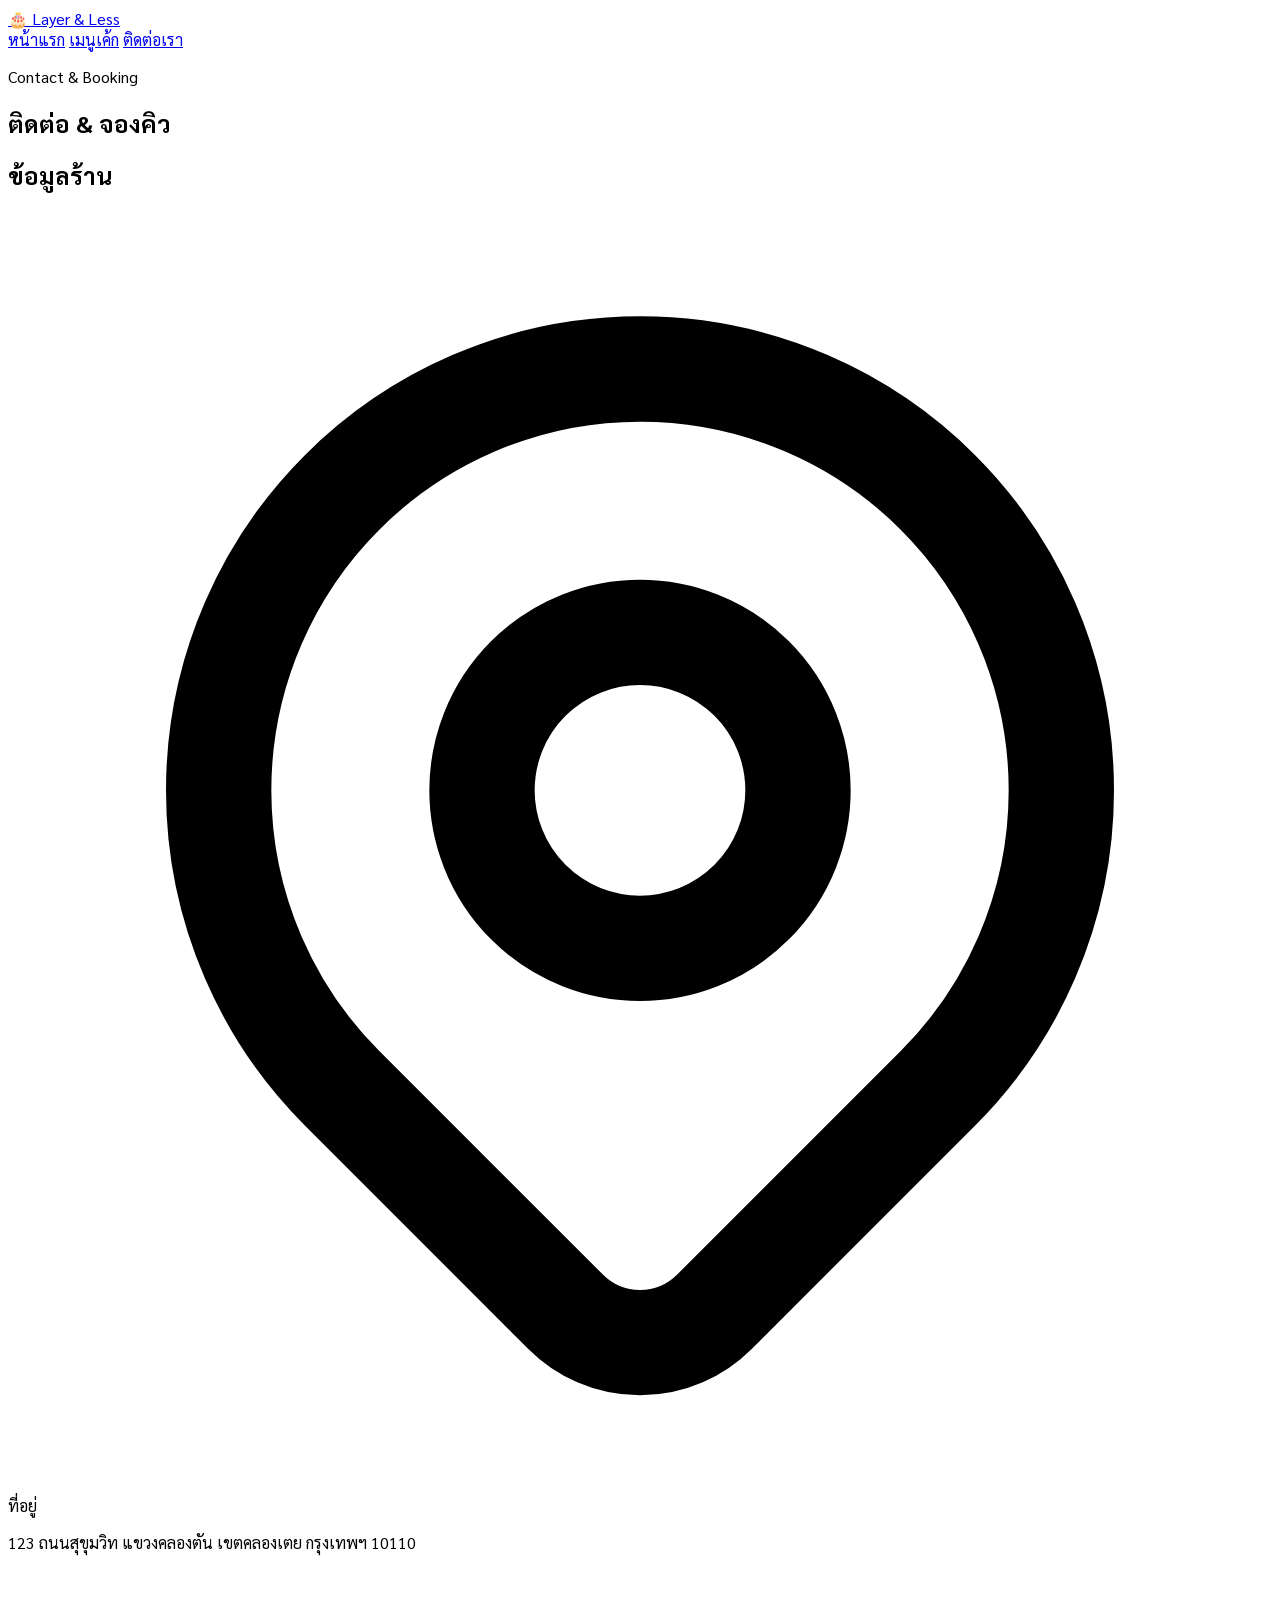
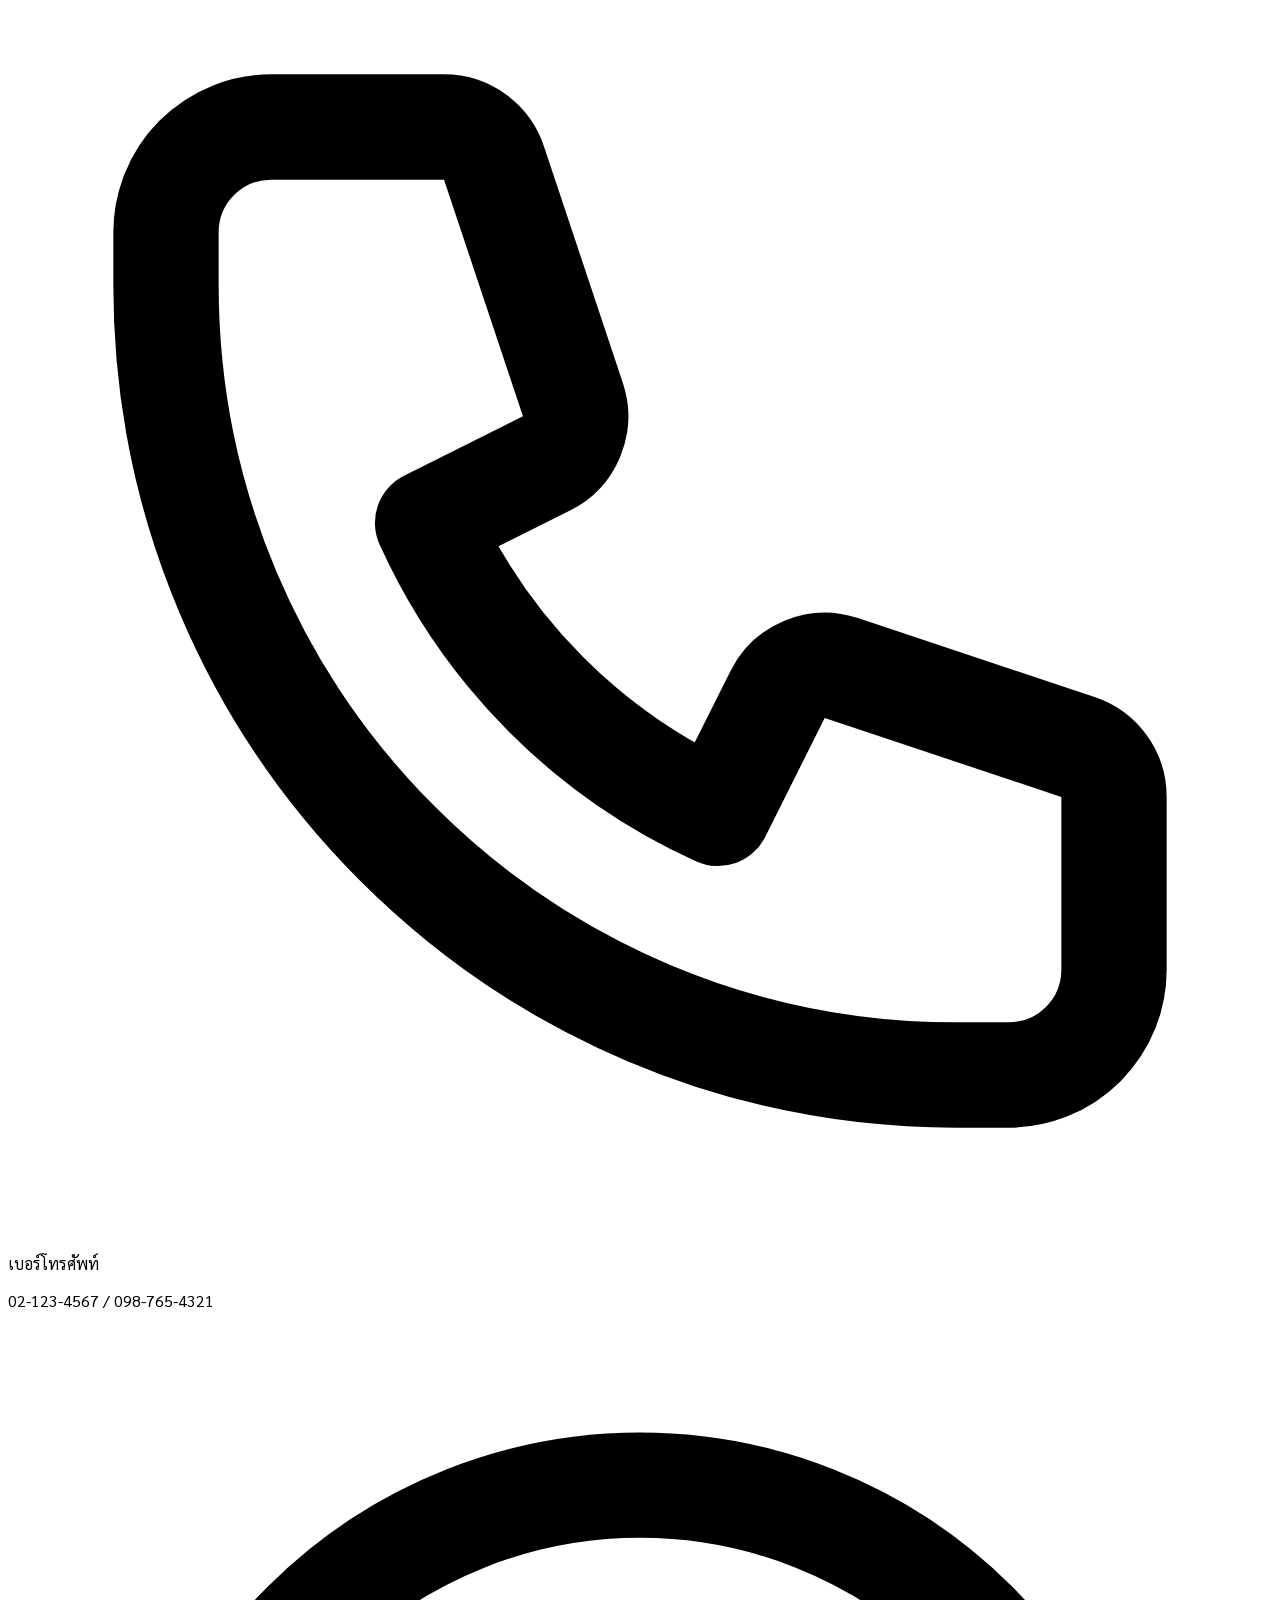
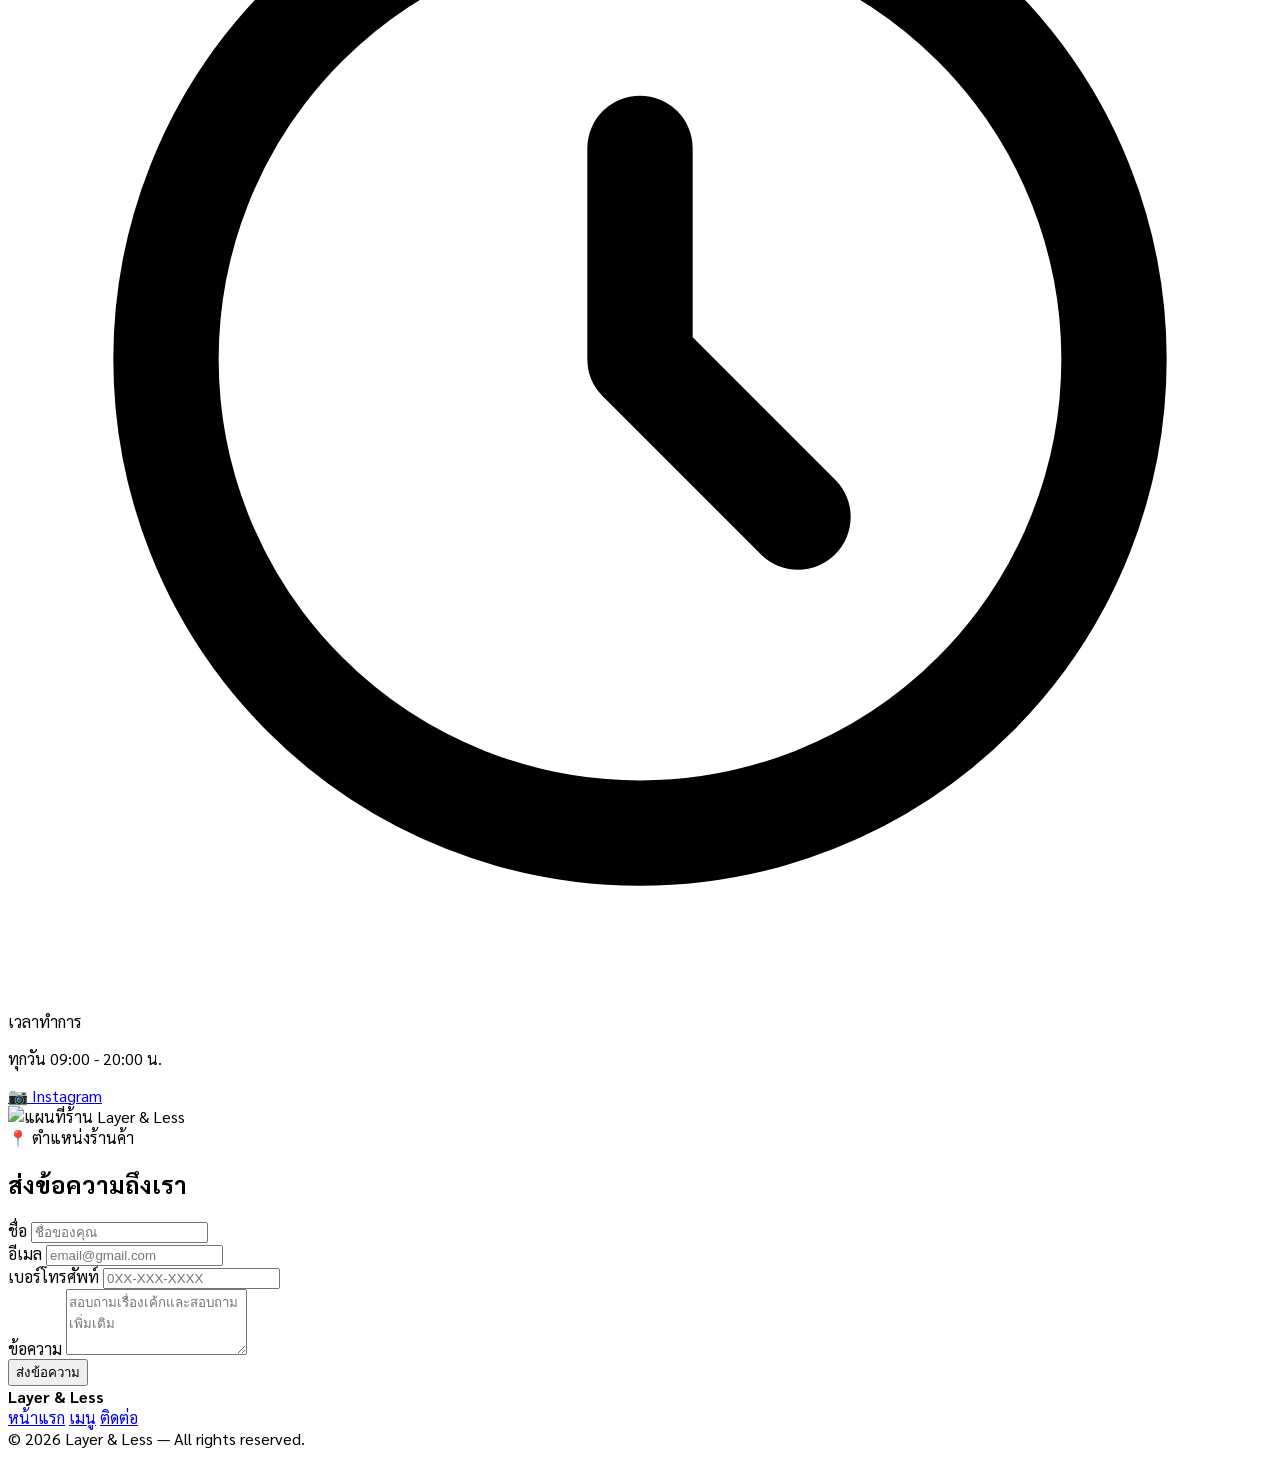
==== contact.html @ 89016ce3 "Fix merge conflicts in contact.html Resolved merge conflicts in contact.html and cleaned up the code" ====
<!DOCTYPE html>
<html lang="th">
<head>
  <meta charset="UTF-8">
  <meta name="viewport" content="width=device-width, initial-scale=1.0">
  <title>Layer & Less | Contact</title>
  <!-- โหลด Tailwind CSS ผ่าน CDN -->
  <script src="https://cdn.tailwindcss.com"></script>
  <link href="https://fonts.googleapis.com/css2?family=Sarabun:wght@300;400;500;600;700&display=swap" rel="stylesheet">
  <style>
    body {
      font-family: 'Sarabun', sans-serif;
    }
  </style>
  <script>
    tailwind.config = {
      theme: {
        extend: {
          colors: {
            'brand-brown': '#7c624d',
            'brand-pink': '#c25868',
            'brand-dark': '#382828',
            'brand-bg': '#fcfbf9'
          }
        }
      }
    }
  </script>
</head>
<body class="bg-brand-bg text-gray-800 flex flex-col min-h-screen justify-between">

  <!-- Header / Navigation -->
  <header class="bg-white border-b border-gray-100 sticky top-0 z-50">
    <div class="max-w-6xl mx-auto px-4 py-4 flex items-center justify-between">
      <a class="flex items-center gap-2 text-2xl font-bold text-brand-dark" href="index.html">
        <span class="p-2 bg-brand-pink/10 rounded-xl">🎂</span>
        Layer & Less
      </a>

      <nav class="flex items-center gap-2" aria-label="Main navigation">
        <a href="index.html" class="px-4 py-1.5 rounded-full text-sm font-medium text-brand-brown hover:bg-gray-100 transition">หน้าแรก</a>
        <a href="menu.html" class="px-4 py-1.5 rounded-full text-sm font-medium text-brand-brown hover:bg-gray-100 transition">เมนูเค้ก</a>
        <a href="contact.html" class="px-4 py-1.5 rounded-full text-sm font-medium bg-brand-pink text-white hover:bg-brand-pink/90 transition">ติดต่อเรา</a>
      </nav>
    </div>
  </header>

  <main class="mb-auto py-12">
    <section class="max-w-6xl mx-auto px-4">
      
      <!-- Contact Heading -->
      <div class="text-center mb-12">
        <p class="text-brand-pink font-medium text-sm tracking-wider uppercase mb-1">Contact & Booking</p>
        <h1 class="text-3xl md:text-4xl font-bold text-brand-dark">ติดต่อ & จองคิว</h1>
      </div>

      <div class="grid grid-cols-1 md:grid-cols-2 gap-12 items-start">
        
        <!-- Contact Information + Map -->
        <section class="space-y-8">
          <div class="bg-white p-6 md:p-8 rounded-2xl border border-gray-100 shadow-sm space-y-6">
            <h2 class="text-xl font-bold text-brand-dark mb-4">ข้อมูลร้าน</h2>
            
            <!-- Address -->
            <div class="flex items-start gap-4">
              <div class="p-3 bg-brand-pink/10 text-brand-pink rounded-full shrink-0">
                <svg xmlns="http://www.w3.org/2000/svg" class="w-5 h-5" fill="none" viewBox="0 0 24 24" stroke="currentColor">
                  <path stroke-linecap="round" stroke-linejoin="round" stroke-width="2" d="M17.657 16.657L13.414 20.9a1.998 1.998 0 01-2.827 0l-4.244-4.243a8 8 0 1111.314 0z"/>
                  <path stroke-linecap="round" stroke-linejoin="round" stroke-width="2" d="M15 11a3 3 0 11-6 0 3 3 0 016 0z"/>
                </svg>
              </div>
              <div>
                <p class="text-sm text-gray-500">ที่อยู่</p>
                <p class="font-medium text-gray-800">123 ถนนสุขุมวิท แขวงคลองตัน เขตคลองเตย กรุงเทพฯ 10110</p>
              </div>
            </div>

            <!-- Phone -->
            <div class="flex items-start gap-4">
              <div class="p-3 bg-brand-pink/10 text-brand-pink rounded-full shrink-0">
                <svg xmlns="http://www.w3.org/2000/svg" class="w-5 h-5" fill="none" viewBox="0 0 24 24" stroke="currentColor">
                  <path stroke-linecap="round" stroke-linejoin="round" stroke-width="2" d="M3 5a2 2 0 012-2h3.28a1 1 0 01.948.684l1.498 4.493a1 1 0 01-.502 1.21l-2.257 1.13a11.042 11.042 0 005.516 5.516l1.13-2.257a1 1 0 011.21-.502l4.493 1.498a1 1 0 01.684.949V19a2 2 0 01-2 2h-1C9.716 21 3 14.284 3 6V5z"/>
                </svg>
              </div>
              <div>
                <p class="text-sm text-gray-500">เบอร์โทรศัพท์</p>
                <p class="font-medium text-gray-800">02-123-4567 / 098-765-4321</p>
              </div>
            </div>

            <!-- Opening Hours -->
            <div class="flex items-start gap-4">
              <div class="p-3 bg-brand-pink/10 text-brand-pink rounded-full shrink-0">
                <svg xmlns="http://www.w3.org/2000/svg" class="w-5 h-5" fill="none" viewBox="0 0 24 24" stroke="currentColor">
                  <path stroke-linecap="round" stroke-linejoin="round" stroke-width="2" d="M12 8v4l3 3m6-3a9 9 0 11-18 0 9 9 0 0118 0z"/>
                </svg>
              </div>
              <div>
                <p class="text-sm text-gray-500">เวลาทำการ</p>
                <p class="font-medium text-gray-800">ทุกวัน 09:00 - 20:00 น.</p>
              </div>
            </div>

            <!-- Social Media -->
            <div class="pt-2 border-t border-gray-100">
              <a href="https://instagram.com" target="_blank" rel="noopener noreferrer" class="inline-flex items-center gap-2 px-4 py-2 border border-brand-pink text-brand-pink rounded-full text-sm font-medium hover:bg-brand-pink/5 transition">
                <span>📷</span> Instagram
              </a>
            </div>
          </div>

          <!-- Map Placeholder (Unsplash Image) -->
          <div class="overflow-hidden rounded-2xl border border-gray-100 shadow-sm h-64 bg-gray-200 relative">
            <img src="https://images.unsplash.com/photo-1526778548025-fa2f459cd5c1?auto=format&fit=crop&w=800&q=80" alt="แผนที่ร้าน Layer & Less" class="w-full h-full object-cover">
            <div class="absolute inset-0 bg-black/20 flex items-center justify-center">
              <span class="bg-white/90 text-brand-dark px-4 py-2 rounded-lg text-sm font-semibold shadow-md">📍 ตำแหน่งร้านค้า</span>
            </div>
          </div>
        </section>

        <!-- Contact Form -->
        <section class="bg-white p-6 md:p-8 rounded-2xl border border-gray-100 shadow-sm">
          <h2 class="text-xl font-bold text-brand-dark mb-6">ส่งข้อความถึงเรา</h2>

          <form class="space-y-4" action="#" method="POST">
            <div>
              <label class="block text-sm font-medium text-gray-700 mb-1" for="name">ชื่อ</label>
              <input type="text" id="name" name="name" placeholder="ชื่อของคุณ" required class="w-full px-4 py-2.5 rounded-lg border border-gray-200 focus:outline-none focus:ring-2 focus:ring-brand-pink/50 focus:border-brand-pink transition text-sm">
            </div>

            <div>
              <label class="block text-sm font-medium text-gray-700 mb-1" for="email">อีเมล</label>
              <input type="email" id="email" name="email" placeholder="email@gmail.com" required class="w-full px-4 py-2.5 rounded-lg border border-gray-200 focus:outline-none focus:ring-2 focus:ring-brand-pink/50 focus:border-brand-pink transition text-sm">
            </div>

            <div>
              <label class="block text-sm font-medium text-gray-700 mb-1" for="phone">เบอร์โทรศัพท์</label>
              <input type="tel" id="phone" name="phone" placeholder="0XX-XXX-XXXX" required class="w-full px-4 py-2.5 rounded-lg border border-gray-200 focus:outline-none focus:ring-2 focus:ring-brand-pink/50 focus:border-brand-pink transition text-sm">
            </div>

            <div>
              <label class="block text-sm font-medium text-gray-700 mb-1" for="message">ข้อความ</label>
              <textarea id="message" name="message" rows="4" placeholder="สอบถามเรื่องเค้กและสอบถามเพิ่มเติม" required class="w-full px-4 py-2.5 rounded-lg border border-gray-200 focus:outline-none focus:ring-2 focus:ring-brand-pink/50 focus:border-brand-pink transition text-sm"></textarea>
            </div>

            <button type="submit" class="w-full py-3 bg-brand-pink text-white font-medium rounded-lg hover:bg-brand-pink/90 transition shadow-sm text-sm">ส่งข้อความ</button>
          </form>
        </section>

      </div>
    </section>
  </main>

  <!-- Footer -->
  <footer class="bg-brand-dark text-gray-300 py-8">
    <div class="max-w-6xl mx-auto px-4 flex flex-col md:flex-row items-center justify-between gap-4 border-b border-gray-700 pb-6">
      <strong class="text-white text-lg">Layer & Less</strong>
      <nav class="flex items-center gap-6 text-sm" aria-label="Footer navigation">
        <a href="index.html" class="hover:text-white transition">หน้าแรก</a>
        <a href="menu.html" class="hover:text-white transition">เมนู</a>
        <a href="contact.html" class="hover:text-white transition">ติดต่อ</a>
      </nav>
    </div>
    <div class="max-w-6xl mx-auto px-4 text-center text-xs text-gray-500 mt-6">© 2026 Layer & Less — All rights reserved.</div>
  </footer>

</body>
</html>
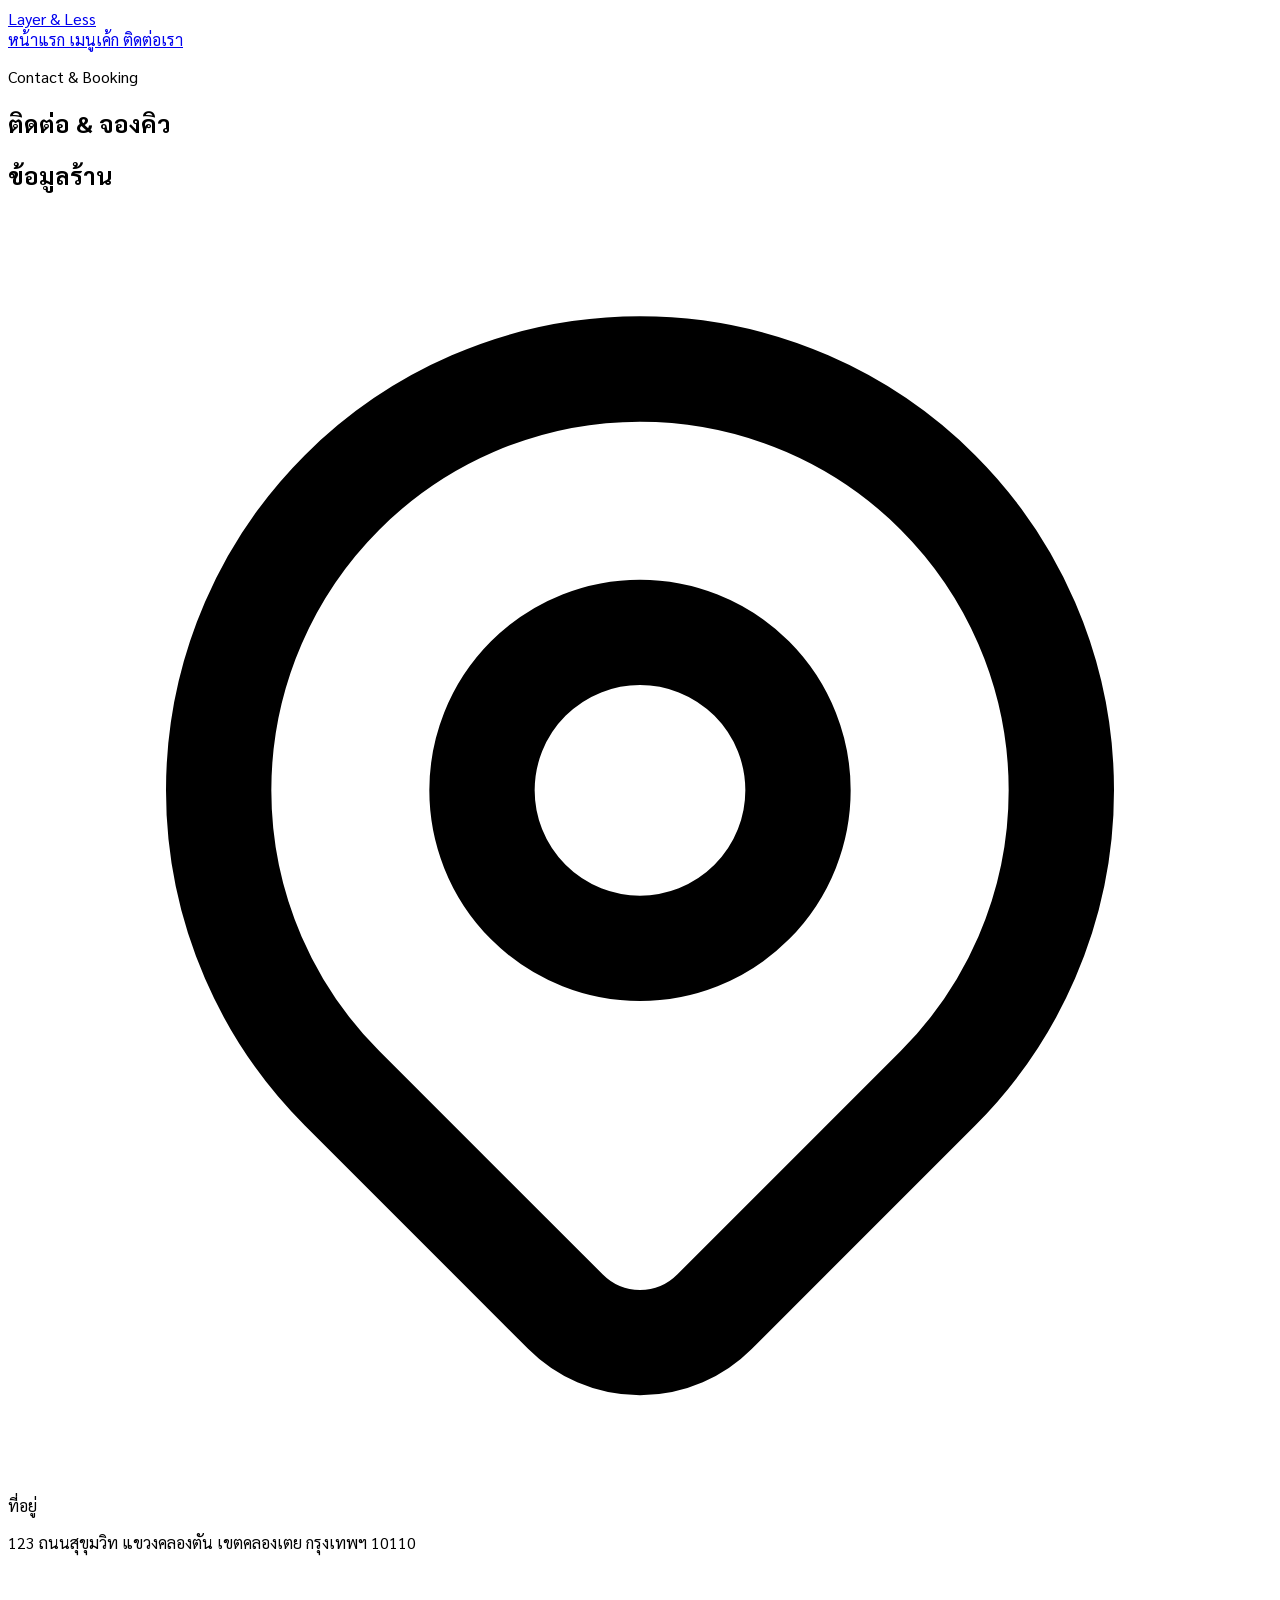
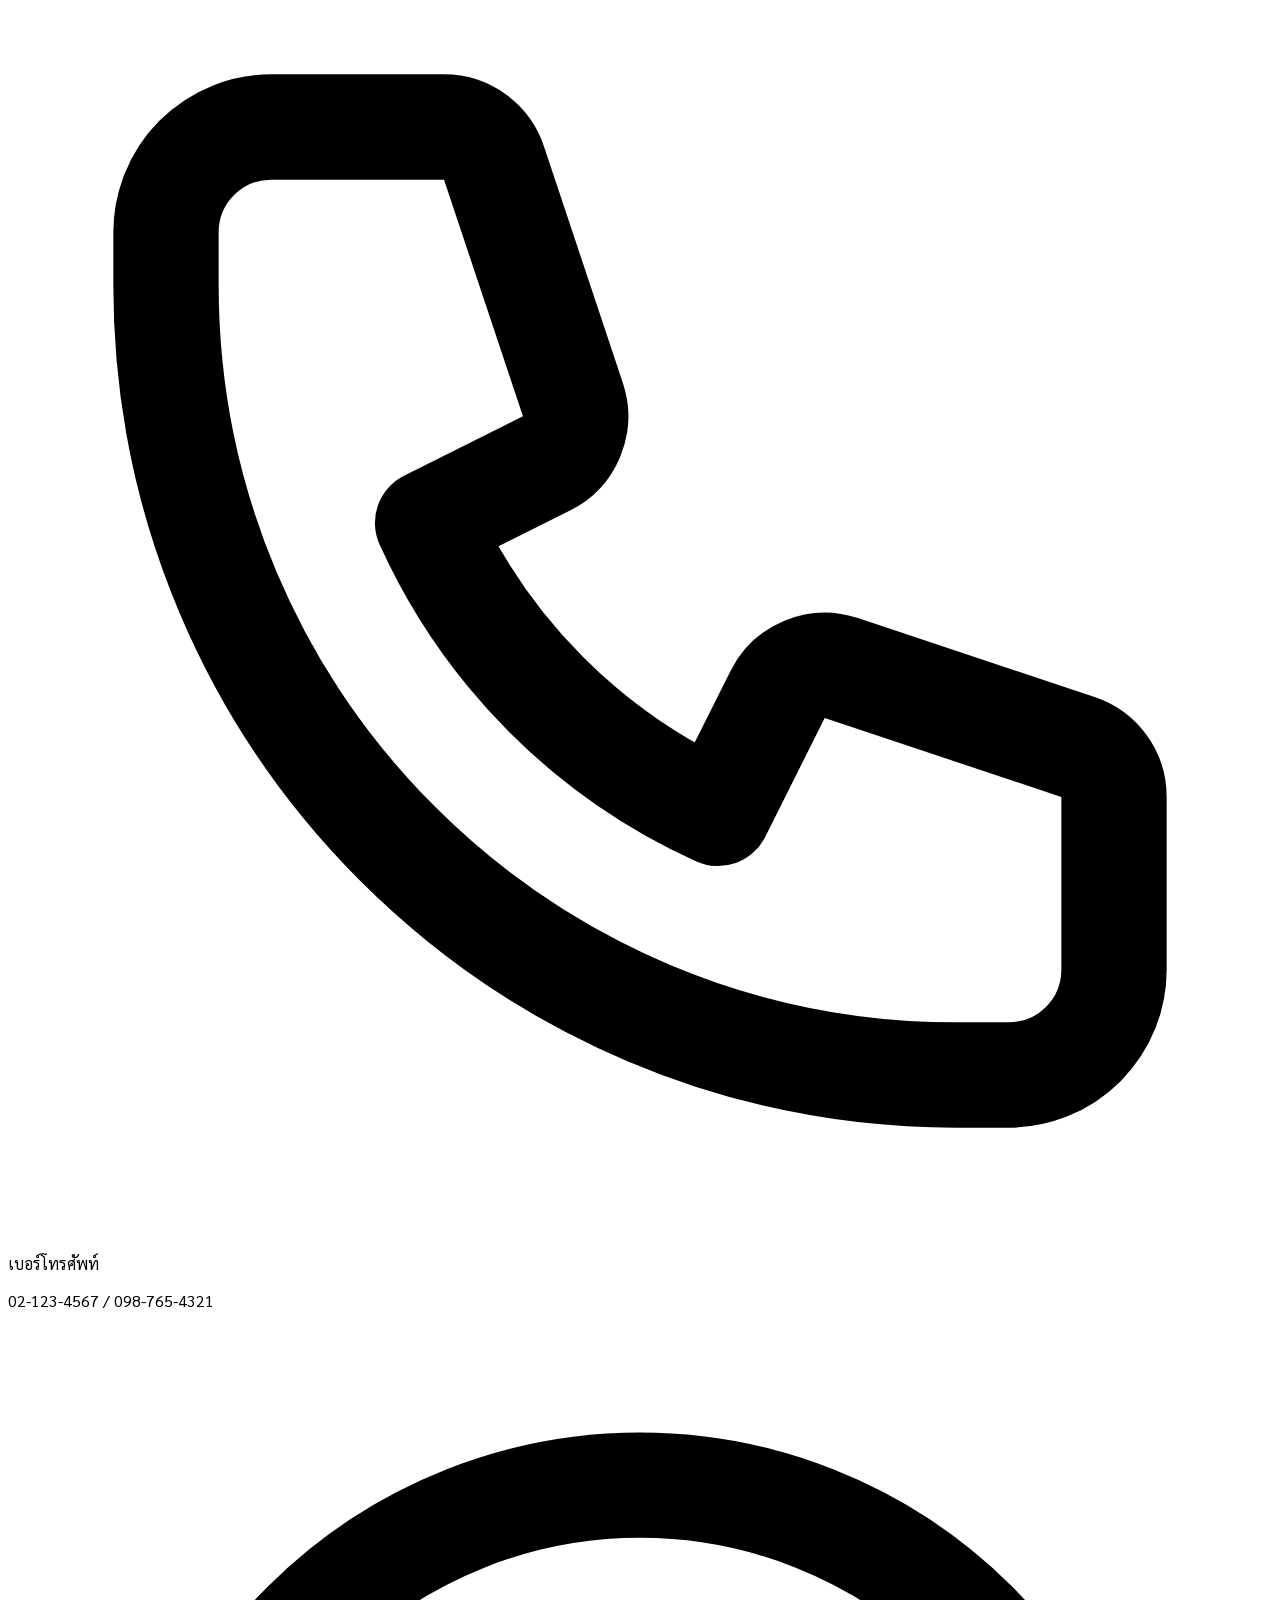
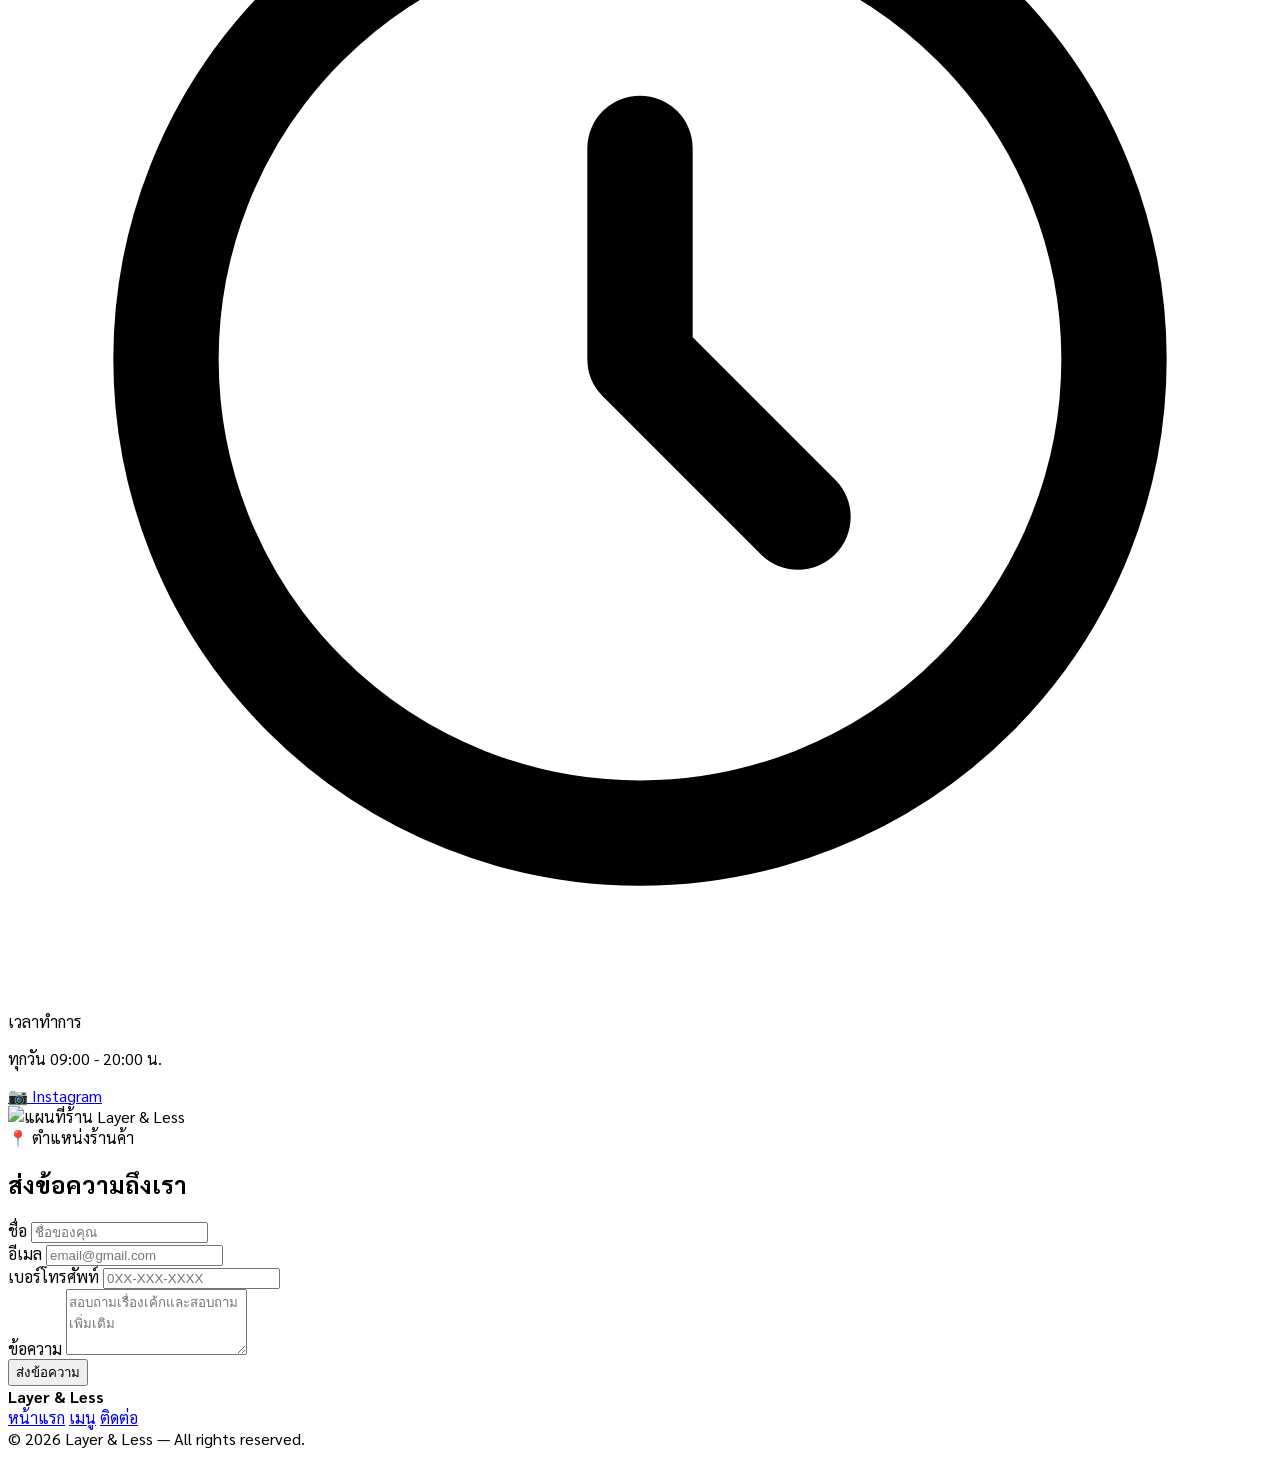
==== commit eeffcdfe: "Refactor header and footer navigation styles Updated header and footer navigation styles and structu" ====
--- a/contact.html
+++ b/contact.html
@@ -29,18 +29,24 @@
 </head>
 <body class="bg-brand-bg text-gray-800 flex flex-col min-h-screen justify-between">
 
-  <!-- Header / Navigation -->
-  <header class="bg-white border-b border-gray-100 sticky top-0 z-50">
-    <div class="max-w-6xl mx-auto px-4 py-4 flex items-center justify-between">
-      <a class="flex items-center gap-2 text-2xl font-bold text-brand-dark" href="index.html">
-        <span class="p-2 bg-brand-pink/10 rounded-xl">🎂</span>
-        Layer & Less
+  <!-- Header & Navigation Bar (ปรับตามรูปภาพ) -->
+  <header class="bg-white border-b border-amber-100/60 py-4 shadow-sm">
+    <div class="max-w-6xl mx-auto px-6 flex items-center justify-between">
+      <a class="text-2xl font-bold text-brand-dark tracking-tight hover:opacity-90 transition" href="index.html">
+        Layer &amp; Less
       </a>
-
-      <nav class="flex items-center gap-2" aria-label="Main navigation">
-        <a href="index.html" class="px-4 py-1.5 rounded-full text-sm font-medium text-brand-brown hover:bg-gray-100 transition">หน้าแรก</a>
-        <a href="menu.html" class="px-4 py-1.5 rounded-full text-sm font-medium text-brand-brown hover:bg-gray-100 transition">เมนูเค้ก</a>
-        <a href="contact.html" class="px-4 py-1.5 rounded-full text-sm font-medium bg-brand-pink text-white hover:bg-brand-pink/90 transition">ติดต่อเรา</a>
+      <nav class="flex items-center gap-2 md:gap-3" aria-label="Main navigation">
+        <!-- ปุ่ม Active (หน้าแรก - สีชมพู) -->
+        <a class="bg-[#c83b54] text-white font-medium px-5 py-1.5 rounded-full text-sm shadow-sm hover:bg-[#b03047] transition" href="index.html">
+          หน้าแรก
+        </a>
+        <!-- ปุ่มทั่วไป (สีน้ำตาลทอง) -->
+        <a class="bg-[#b6a073] text-white font-medium px-5 py-1.5 rounded-full text-sm shadow-sm hover:bg-[#a38e63] transition" href="menu.html">
+          เมนูเค้ก
+        </a>
+        <a class="bg-[#b6a073] text-white font-medium px-5 py-1.5 rounded-full text-sm shadow-sm hover:bg-[#a38e63] transition" href="contact.html">
+          ติดต่อเรา
+        </a>
       </nav>
     </div>
   </header>
@@ -154,14 +160,14 @@
   <!-- Footer -->
   <footer class="bg-brand-dark text-gray-300 py-8">
     <div class="max-w-6xl mx-auto px-4 flex flex-col md:flex-row items-center justify-between gap-4 border-b border-gray-700 pb-6">
-      <strong class="text-white text-lg">Layer & Less</strong>
+      <strong class="text-white text-lg">Layer &amp; Less</strong>
       <nav class="flex items-center gap-6 text-sm" aria-label="Footer navigation">
         <a href="index.html" class="hover:text-white transition">หน้าแรก</a>
         <a href="menu.html" class="hover:text-white transition">เมนู</a>
         <a href="contact.html" class="hover:text-white transition">ติดต่อ</a>
       </nav>
     </div>
-    <div class="max-w-6xl mx-auto px-4 text-center text-xs text-gray-500 mt-6">© 2026 Layer & Less — All rights reserved.</div>
+    <div class="max-w-6xl mx-auto px-4 text-center text-xs text-gray-500 mt-6">© 2026 Layer &amp; Less — All rights reserved.</div>
   </footer>
 
 </body>
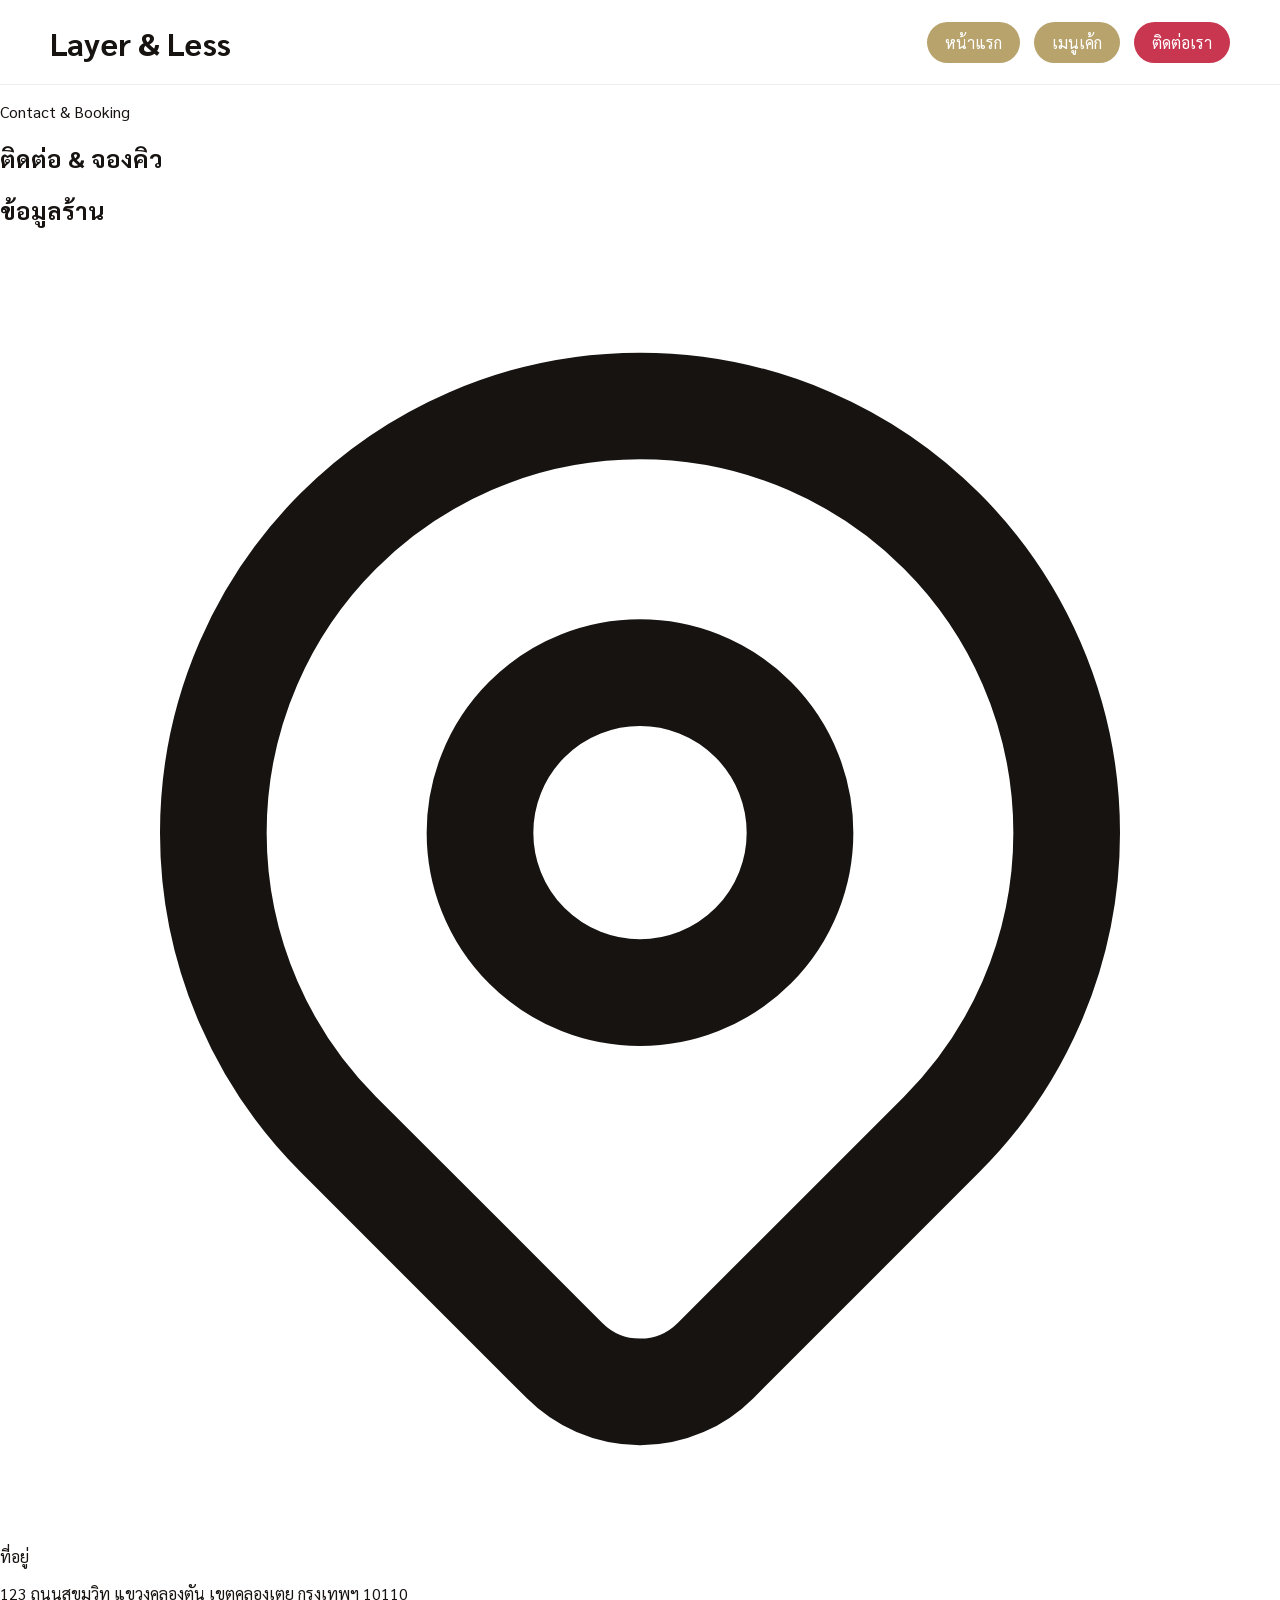
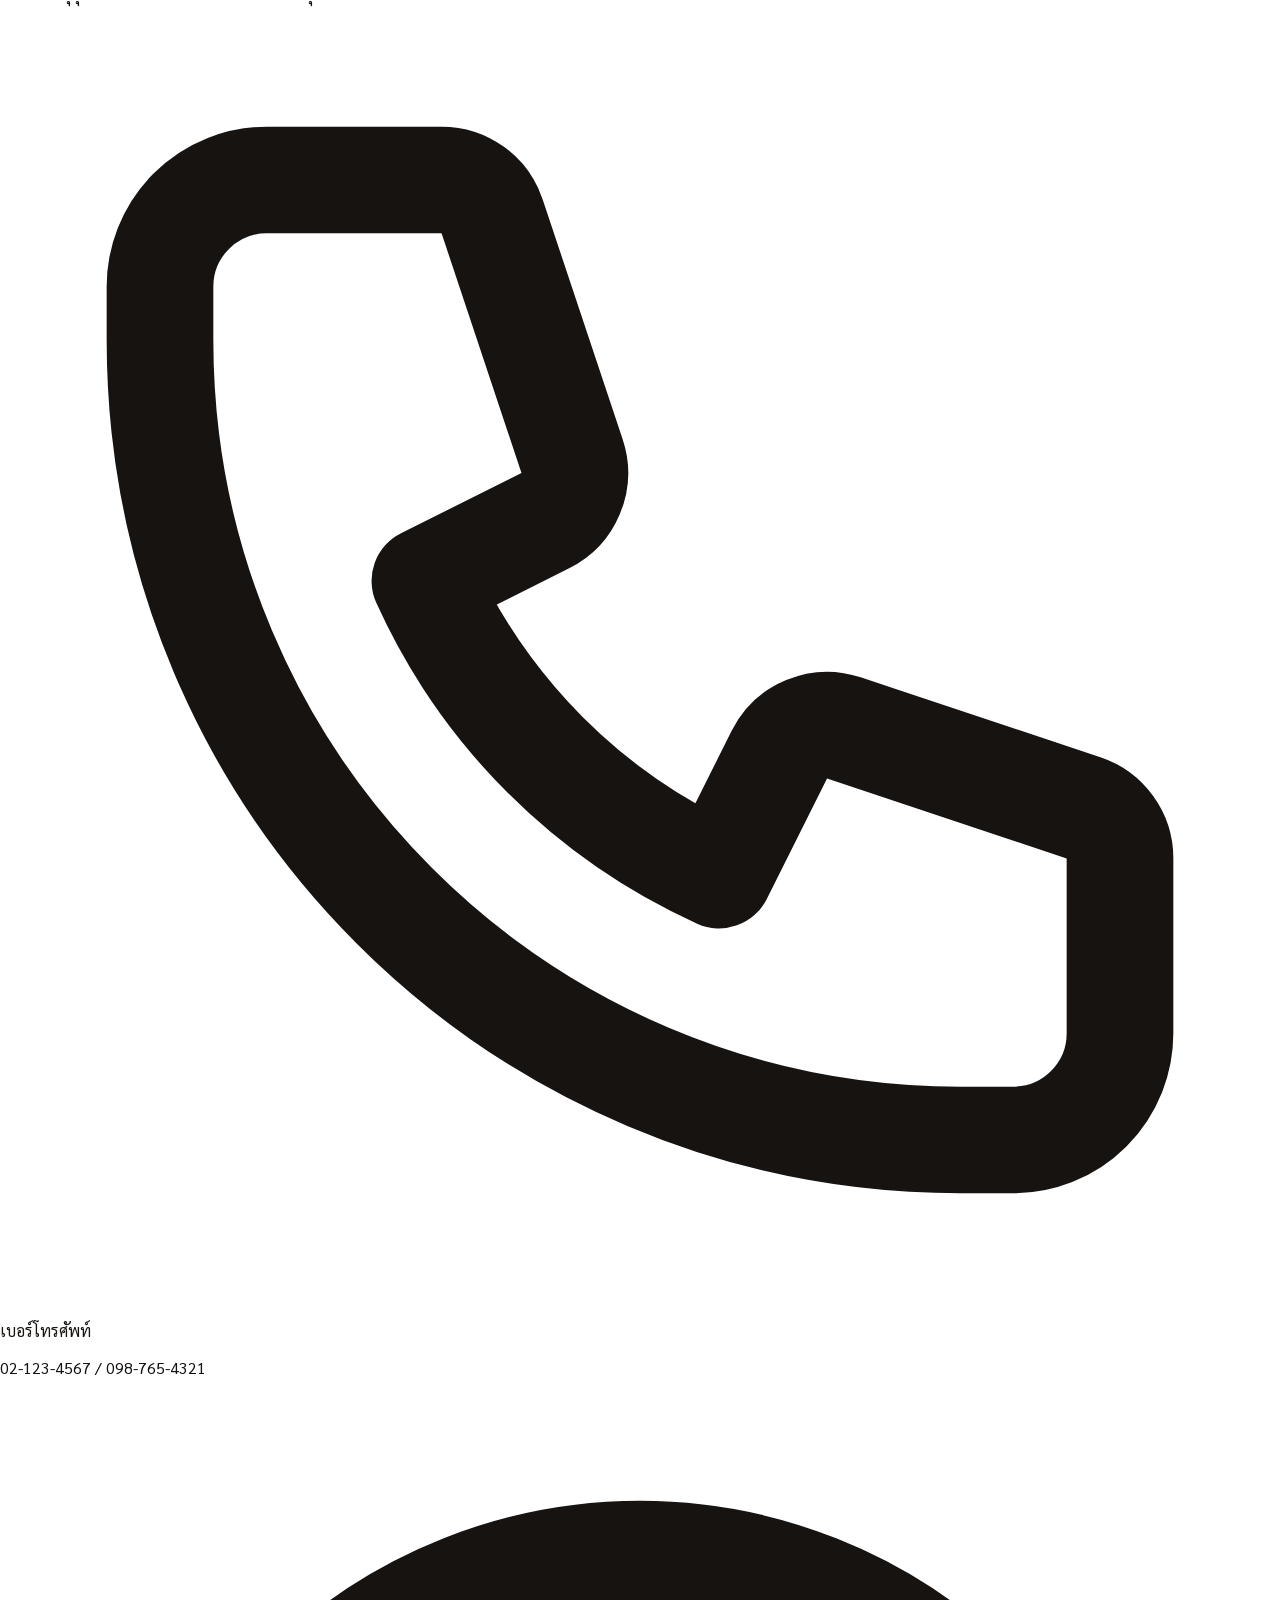
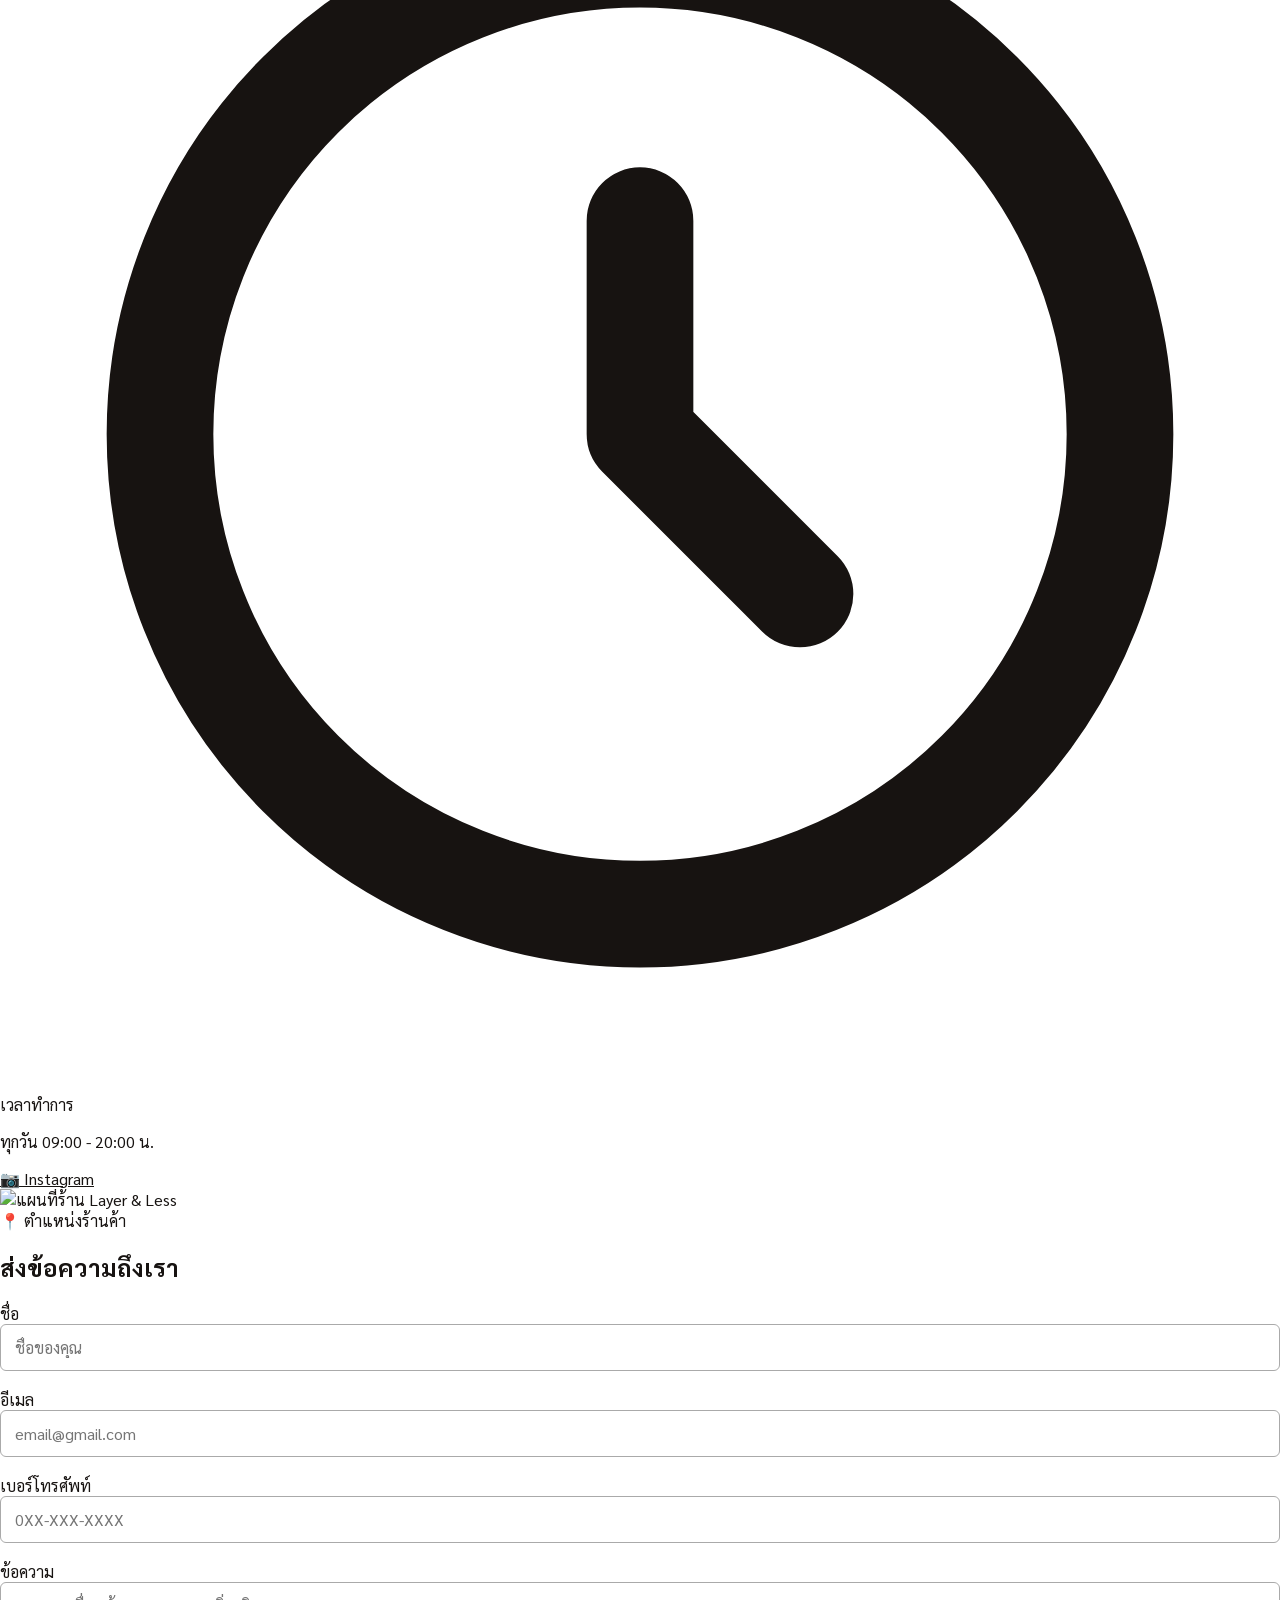
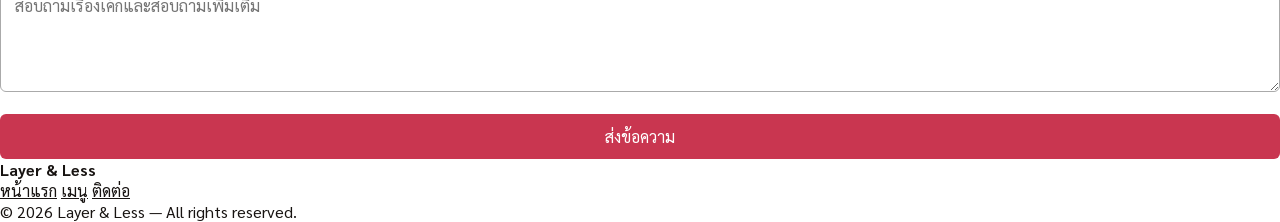
==== commit 2e5c2658: "fix: navbar resolve in menu.hmtl, contact.html" ====
--- a/contact.html
+++ b/contact.html
@@ -4,6 +4,8 @@
   <meta charset="UTF-8">
   <meta name="viewport" content="width=device-width, initial-scale=1.0">
   <title>Layer & Less | Contact</title>
+
+  <link rel="stylesheet" href="styles.css">
   <!-- โหลด Tailwind CSS ผ่าน CDN -->
   <script src="https://cdn.tailwindcss.com"></script>
   <link href="https://fonts.googleapis.com/css2?family=Sarabun:wght@300;400;500;600;700&display=swap" rel="stylesheet">
@@ -30,23 +32,15 @@
 <body class="bg-brand-bg text-gray-800 flex flex-col min-h-screen justify-between">
 
   <!-- Header & Navigation Bar (ปรับตามรูปภาพ) -->
-  <header class="bg-white border-b border-amber-100/60 py-4 shadow-sm">
-    <div class="max-w-6xl mx-auto px-6 flex items-center justify-between">
-      <a class="text-2xl font-bold text-brand-dark tracking-tight hover:opacity-90 transition" href="index.html">
-        Layer &amp; Less
-      </a>
-      <nav class="flex items-center gap-2 md:gap-3" aria-label="Main navigation">
-        <!-- ปุ่ม Active (หน้าแรก - สีชมพู) -->
-        <a class="bg-[#c83b54] text-white font-medium px-5 py-1.5 rounded-full text-sm shadow-sm hover:bg-[#b03047] transition" href="index.html">
-          หน้าแรก
-        </a>
-        <!-- ปุ่มทั่วไป (สีน้ำตาลทอง) -->
-        <a class="bg-[#b6a073] text-white font-medium px-5 py-1.5 rounded-full text-sm shadow-sm hover:bg-[#a38e63] transition" href="menu.html">
-          เมนูเค้ก
-        </a>
-        <a class="bg-[#b6a073] text-white font-medium px-5 py-1.5 rounded-full text-sm shadow-sm hover:bg-[#a38e63] transition" href="contact.html">
-          ติดต่อเรา
-        </a>
+  <!-- Shared Header / Navigation -->
+  <header class="site-header">
+    <div class="container nav">
+      <a class="brand" href="index.html">Layer & Less</a>
+
+      <nav class="nav-links" aria-label="Main navigation">
+        <a href="index.html">หน้าแรก</a>
+        <a href="menu.html">เมนูเค้ก</a>
+        <a class="active" href="contact.html">ติดต่อเรา</a>
       </nav>
     </div>
   </header>
--- a/styles.css
+++ b/styles.css
@@ -0,0 +1,224 @@
+/* =========================================================
+   Layer & Less — Final Workshop Starter
+   The shared foundation is provided.
+   Complete the visual design based on /design-reference.
+   ========================================================= */
+
+:root {
+  --cream: #f7f3ee;
+  --white: #ffffff;
+  --text: #171311;
+  --muted: #736c68;
+  --brown: #33221b;
+  --gold: #b8a36d;
+  --accent: #c93650;
+  --border: #ddd6d0;
+  --container: 1180px;
+}
+
+* {
+  box-sizing: border-box;
+}
+
+html {
+  scroll-behavior: smooth;
+}
+
+body {
+  margin: 0;
+  font-family: Arial, Helvetica, sans-serif;
+  color: var(--text);
+  background: var(--white);
+}
+
+img {
+  max-width: 100%;
+  display: block;
+}
+
+a {
+  color: inherit;
+}
+
+button,
+input,
+textarea {
+  font: inherit;
+}
+
+.container {
+  width: min(calc(100% - 40px), var(--container));
+  margin-inline: auto;
+}
+
+/* Shared Navigation */
+.site-header {
+  background: var(--white);
+  border-bottom: 1px solid #eee;
+}
+
+.nav {
+  min-height: 84px;
+  display: flex;
+  align-items: center;
+  justify-content: space-between;
+  gap: 32px;
+}
+
+.brand {
+  font-size: 2rem;
+  text-decoration: none;
+  font-weight: 700;
+}
+
+.nav-links,
+.footer-links {
+  display: flex;
+  align-items: center;
+  gap: 14px;
+}
+
+.nav-links a {
+  text-decoration: none;
+  padding: 10px 18px;
+  border-radius: 999px;
+  background: var(--gold);
+  color: white;
+}
+
+.nav-links a.active {
+  background: var(--accent);
+}
+
+/* Basic section foundation */
+.section {
+  padding: 72px 0;
+}
+
+.section-alt {
+  background: var(--cream);
+}
+
+/* Starter grids */
+.menu-grid {
+  display: grid;
+  grid-template-columns: repeat(3, minmax(0, 1fr));
+  gap: 28px;
+  margin-top: 36px;
+}
+
+.cake-card {
+  min-height: 340px;
+  border-radius: 20px;
+  background: var(--white);
+}
+
+.contact-grid {
+  display: grid;
+  grid-template-columns: 1fr 1fr;
+  gap: 64px;
+  margin-top: 40px;
+}
+
+/* Form foundation */
+form {
+  display: grid;
+  gap: 18px;
+}
+
+label {
+  display: grid;
+  gap: 8px;
+}
+
+input,
+textarea {
+  width: 100%;
+  padding: 12px 14px;
+  border: 1px solid #aaa;
+  border-radius: 6px;
+}
+
+button {
+  border: 0;
+  border-radius: 6px;
+  padding: 12px 18px;
+  background: var(--accent);
+  color: white;
+  cursor: pointer;
+}
+
+/* Shared Footer */
+.site-footer {
+  background: var(--brown);
+  color: white;
+  padding: 38px 0 24px;
+}
+
+.footer-inner {
+  display: flex;
+  align-items: center;
+  justify-content: space-between;
+  gap: 24px;
+  padding-bottom: 28px;
+  border-bottom: 1px solid rgba(255,255,255,.18);
+}
+
+.footer-links a {
+  text-decoration: none;
+  color: rgba(255,255,255,.65);
+}
+
+.copyright {
+  text-align: center;
+  padding-top: 26px;
+  color: rgba(255,255,255,.4);
+}
+
+/* Placeholder styles — replace while developing */
+.todo-label,
+.placeholder-panel,
+.placeholder-card {
+  border: 2px dashed var(--border);
+  color: var(--muted);
+}
+
+.todo-label,
+.placeholder-panel {
+  padding: 28px;
+}
+
+.placeholder-panel {
+  min-height: 360px;
+}
+
+.placeholder-card {
+  display: grid;
+  place-items: center;
+}
+
+/* TODO:
+   - Recreate typography, spacing, cards, buttons and imagery from the references
+   - Complete Home page
+   - Complete Menu page
+   - Complete Contact page
+   - Add responsive behavior
+*/
+
+@media (max-width: 800px) {
+  .nav,
+  .footer-inner {
+    align-items: flex-start;
+    flex-direction: column;
+  }
+
+  .nav-links,
+  .footer-links {
+    flex-wrap: wrap;
+  }
+
+  .menu-grid,
+  .contact-grid {
+    grid-template-columns: 1fr;
+  }
+}
